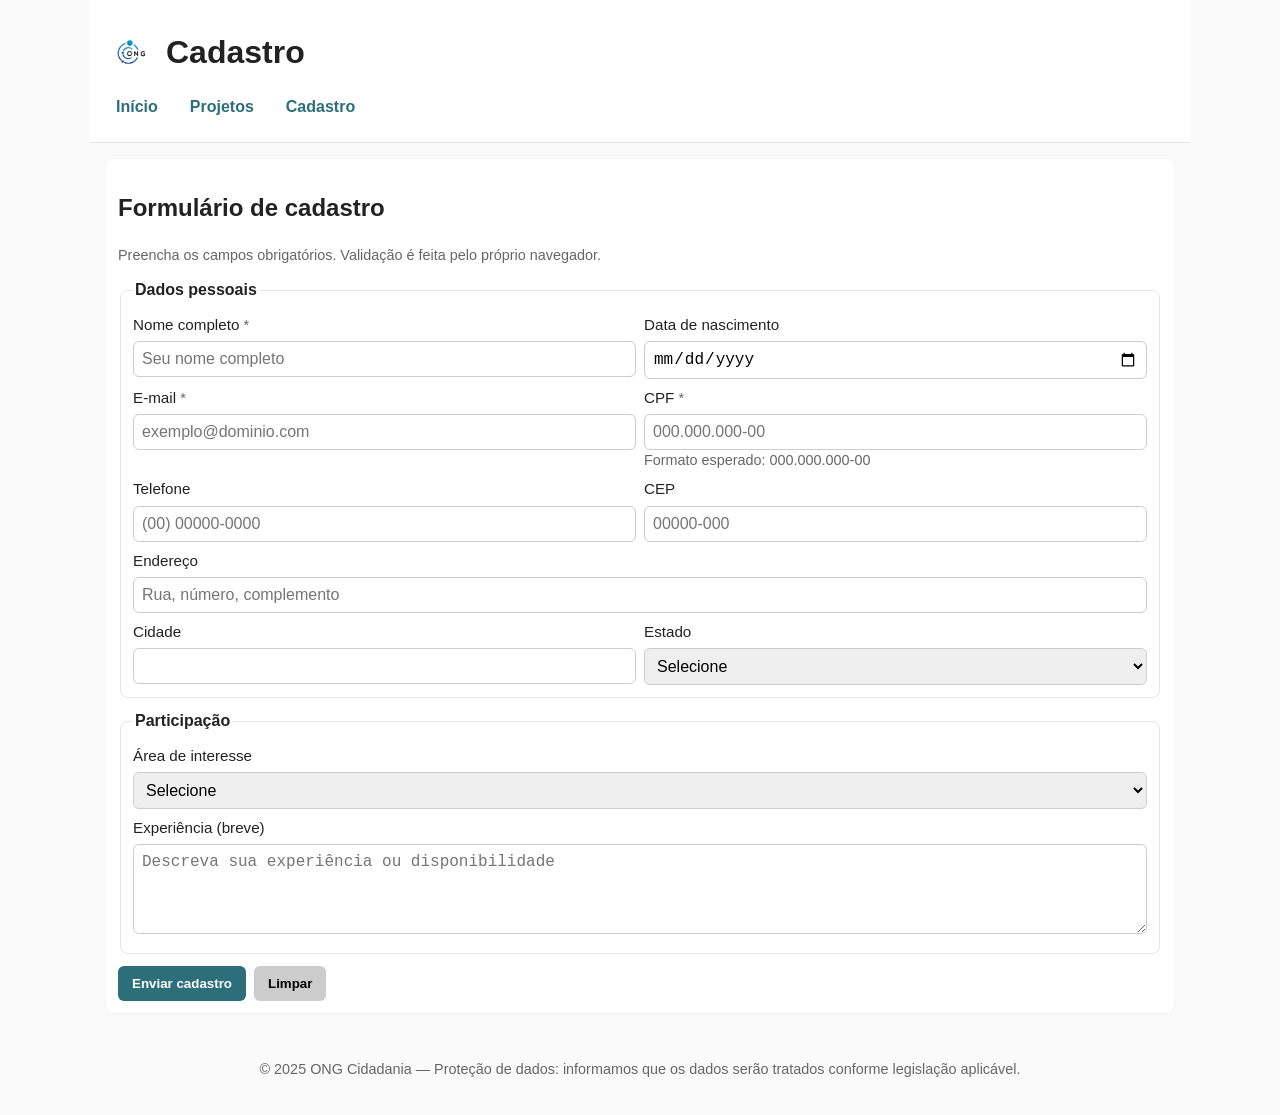
==== ong-plataforma/cadastro.html @ d7f04c78 "Add files via upload" ====
<!doctype html>
<html lang="pt-BR">

<head>
  <meta charset="utf-8">
  <meta name="viewport" content="width=device-width,initial-scale=1">
  <title>ONG Cidadania — Cadastro de Voluntário</title>
  <meta name="description" content="Formulário de cadastro para voluntariado e doadores.">
  <link rel="stylesheet" href="assets/css/style.css">
</head>

<body>
  <a class="skip-link" href="#main">Pular para o conteúdo</a>

  <header class="container">
    <div class="brand">
      <img src="assets/images/logo.png" alt="Logo da ONG Cidadania">
      <h1 style="margin:0">Cadastro</h1>
    </div>
    <nav aria-label="Menu principal">
      <ul>
        <li><a href="index.html">Início</a></li>
        <li><a href="projetos.html">Projetos</a></li>
        <li><a href="cadastro.html">Cadastro</a></li>
      </ul>
    </nav>
  </header>

  <main id="main" class="container">
    <section class="card" aria-labelledby="cad-title">
      <h2 id="cad-title">Formulário de cadastro</h2>
      <p class="small">Preencha os campos obrigatórios. Validação é feita pelo próprio navegador.</p>

      <form action="#" method="post" novalidate>
        <fieldset>
          <legend>Dados pessoais</legend>

          <div class="form-row cols-2">
            <div>
              <label for="nome">Nome completo <span class="small" aria-hidden="true">*</span></label>
              <input id="nome" name="nome" type="text" required minlength="3" placeholder="Seu nome completo">
            </div>

            <div>
              <label for="nascimento">Data de nascimento</label>
              <input id="nascimento" name="nascimento" type="date" max="2007-12-31">
            </div>
          </div>

          <div class="form-row cols-2" style="margin-top:8px">
            <div>
              <label for="email">E-mail <span class="small" aria-hidden="true">*</span></label>
              <input id="email" name="email" type="email" required placeholder="exemplo@dominio.com">
            </div>

            <div>
              <label for="cpf">CPF <span class="small" aria-hidden="true">*</span></label>
              <input id="cpf" name="cpf" type="text" required pattern="\d{3}\.\d{3}\.\d{3}\-\d{2}"
                placeholder="000.000.000-00" aria-describedby="cpf-help">
              <div id="cpf-help" class="small">Formato esperado: 000.000.000-00</div>
            </div>
          </div>

          <div class="form-row cols-2" style="margin-top:8px">
            <div>
              <label for="telefone">Telefone</label>
              <input id="telefone" name="telefone" type="tel" placeholder="(00) 00000-0000">
            </div>

            <div>
              <label for="cep">CEP</label>
              <input id="cep" name="cep" type="text" placeholder="00000-000" maxlength="9">
            </div>
          </div>

          <div style="margin-top:8px">
            <label for="endereco">Endereço</label>
            <input id="endereco" name="endereco" type="text" placeholder="Rua, número, complemento">
          </div>

          <div class="form-row cols-2" style="margin-top:8px">
            <div>
              <label for="cidade">Cidade</label>
              <input id="cidade" name="cidade" type="text">
            </div>

            <div>
              <label for="estado">Estado</label>
              <select id="estado" name="estado" aria-label="Estado">
                <option value="">Selecione</option>
                <option value="SP">Brasília</option>
                <option value="RJ">Rio de Janeiro</option>
                <option value="MG">Minas Gerais</option>
              </select>
            </div>
          </div>
        </fieldset>

        <fieldset>
          <legend>Participação</legend>
          <label for="interesse">Área de interesse</label>
          <select id="interesse" name="interesse">
            <option value="">Selecione</option>
            <option value="educacao">Educação</option>
            <option value="meio-ambiente">Meio ambiente</option>
            <option value="saude">Saúde</option>
          </select>

          <div style="margin-top:8px">
            <label for="experiencia">Experiência (breve)</label>
            <textarea id="experiencia" name="experiencia" rows="4"
              placeholder="Descreva sua experiência ou disponibilidade"></textarea>
          </div>
        </fieldset>

        <div style="display:flex;gap:8px;align-items:center">
          <button type="submit">Enviar cadastro</button>
          <button type="reset" style="background:#ccc;color:#000">Limpar</button>
        </div>
      </form>

    </section>
  </main>

  <footer class="container small">
    <p>© 2025 ONG Cidadania — Proteção de dados: informamos que os dados serão tratados conforme legislação aplicável.
    </p>
  </footer>

  <script src="assets/js/masks.js" defer></script>
  <script>
    const form = document.querySelector("form");

    form.addEventListener("submit", function (e) {
      let erros = [];

      const nome = document.getElementById("nome");
      const email = document.getElementById("email");
      const cpf = document.getElementById("cpf");

      if (nome.value.trim().length < 3) {
        erros.push("O nome deve ter pelo menos 3 caracteres.");
      }

      if (!email.value.trim()) {
        erros.push("O e-mail é obrigatório.");
      } else if (!/^[^\s@]+@[^\s@]+\.[^\s@]+$/.test(email.value.trim())) {
        erros.push("Informe um e-mail válido.");
      }

      const cpfRegex = /^\d{3}\.\d{3}\.\d{3}\-\d{2}$/;
      if (!cpf.value.trim()) {
        erros.push("O CPF é obrigatório.");
      } else if (!cpfRegex.test(cpf.value.trim())) {
        erros.push("Formato de CPF inválido. Use 000.000.000-00.");
      }

      if (erros.length > 0) {
        e.preventDefault();
        alert("Corrija os seguintes erros:\n\n" + erros.join("\n"));
      }
    });
  </script>

</body>

</html>
---- ong-plataforma/assets/css/style.css ----
/* style.css - CSS simples e responsivo (mobile-first) */

:root{
  --primary:#2c6f7b;
  --dark:#222;
  --muted:#666;
  --bg:#fafafa;
  --max-width:1100px;
  --radius:8px;
}

*{box-sizing:border-box}
html,body{margin:0;padding:0;font-family:Arial,Helvetica,sans-serif;background:var(--bg);color:var(--dark);line-height:1.4}
.container{max-width:var(--max-width);margin:0 auto;padding:16px}

/* Skip link */
.skip-link{position:absolute;left:-10000px;top:auto;width:1px;height:1px;overflow:hidden}
.skip-link:focus{position:static;width:auto;height:auto;padding:8px;background:#000;color:#fff;z-index:1000}

/* Header */
header{background:#fff;border-bottom:1px solid #e6e6e6}
.brand{display:flex;align-items:center;gap:12px;padding:12px 0}
.brand img{height:48px;width:auto;border-radius:6px}

/* Nav */
nav ul{list-style:none;padding:0;margin:0;display:flex;gap:12px}
nav a{display:inline-block;padding:8px 10px;text-decoration:none;color:var(--primary);font-weight:600}
nav a:focus, nav a:hover{background:rgba(44,111,123,0.08);border-radius:6px}

/* Hero */
.hero{display:block;padding:18px 0}
.hero figure{margin:0}
.hero img{width:100%;height:auto;border-radius:8px}

/* Grid for sections */
.grid{display:grid;gap:16px}
@media(min-width:720px){.grid-2{grid-template-columns:1fr 320px}}

/* Cards */
.card{background:#fff;padding:12px;border-radius:var(--radius);box-shadow:0 1px 3px rgba(0,0,0,0.04)}

/* Footer */
footer{padding:16px 0;margin-top:18px;font-size:0.95rem;color:var(--muted);text-align:center}

/* Forms */
form{display:block}
fieldset{border:1px solid #e6e6e6;padding:12px;border-radius:8px;margin-bottom:12px}
legend{font-weight:700}
label{display:block;margin-bottom:6px;font-size:0.95rem}
input[type="text"], input[type="email"], input[type="tel"], input[type="date"], select, textarea{
  width:100%;padding:8px;border:1px solid #ccc;border-radius:6px;font-size:1rem
}
input:focus, select:focus, textarea:focus{outline:2px solid rgba(44,111,123,0.2);border-color:var(--primary)}
.form-row{display:grid;gap:8px}
@media(min-width:720px){.form-row.cols-2{grid-template-columns:1fr 1fr}}

/* Buttons */
button{background:var(--primary);color:#fff;border:none;padding:10px 14px;border-radius:6px;cursor:pointer;font-weight:700}
button:disabled{opacity:0.6;cursor:not-allowed}

/* Small helper */
.small{font-size:0.9rem;color:var(--muted)}
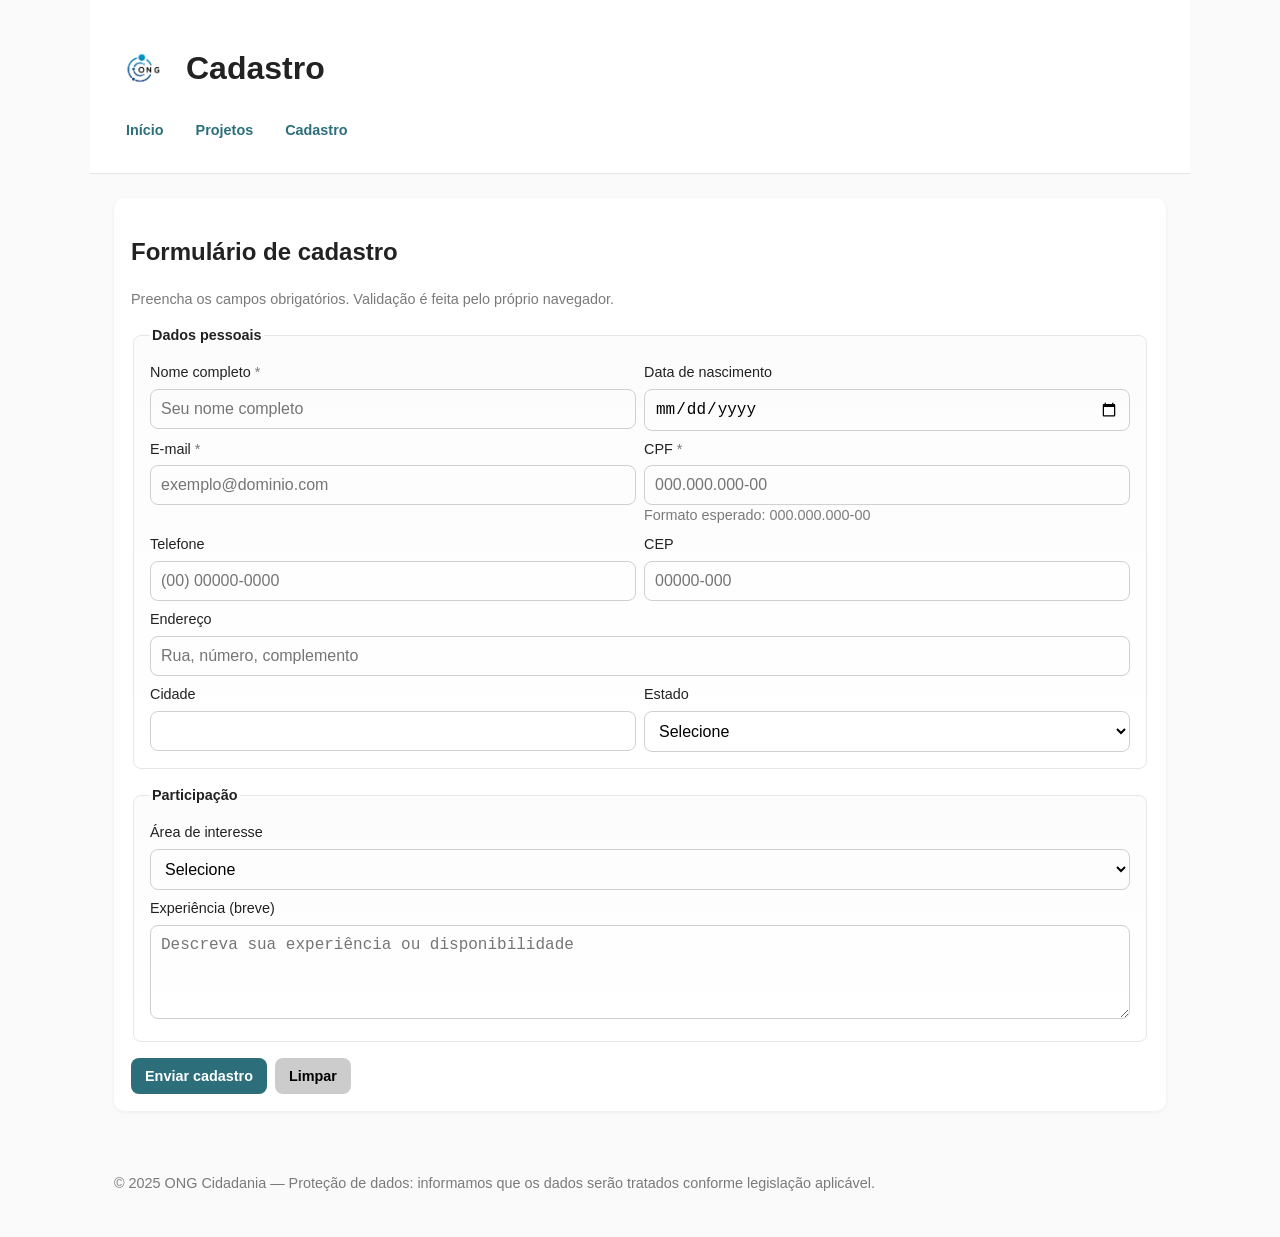
==== commit f322f75e: "Update cadastro.html" ====
--- a/ong-plataforma/cadastro.html
+++ b/ong-plataforma/cadastro.html
@@ -17,7 +17,12 @@
       <img src="assets/images/logo.png" alt="Logo da ONG Cidadania">
       <h1 style="margin:0">Cadastro</h1>
     </div>
-    <nav aria-label="Menu principal">
+
+    <button class="nav-toggle" aria-controls="main-nav" aria-expanded="false" aria-label="Abrir menu">
+      <span class="hamburger" aria-hidden="true"></span>
+    </button>
+
+    <nav id="main-nav" aria-label="Menu principal">
       <ul>
         <li><a href="index.html">Início</a></li>
         <li><a href="projetos.html">Projetos</a></li>
@@ -47,7 +52,7 @@
             </div>
           </div>
 
-          <div class="form-row cols-2" style="margin-top:8px">
+          <div class="form-row cols-2 mt-1">
             <div>
               <label for="email">E-mail <span class="small" aria-hidden="true">*</span></label>
               <input id="email" name="email" type="email" required placeholder="exemplo@dominio.com">
@@ -61,7 +66,7 @@
             </div>
           </div>
 
-          <div class="form-row cols-2" style="margin-top:8px">
+          <div class="form-row cols-2 mt-1">
             <div>
               <label for="telefone">Telefone</label>
               <input id="telefone" name="telefone" type="tel" placeholder="(00) 00000-0000">
@@ -78,7 +83,7 @@
             <input id="endereco" name="endereco" type="text" placeholder="Rua, número, complemento">
           </div>
 
-          <div class="form-row cols-2" style="margin-top:8px">
+          <div class="form-row cols-2 mt-1">
             <div>
               <label for="cidade">Cidade</label>
               <input id="cidade" name="cidade" type="text">
@@ -114,8 +119,8 @@
         </fieldset>
 
         <div style="display:flex;gap:8px;align-items:center">
-          <button type="submit">Enviar cadastro</button>
-          <button type="reset" style="background:#ccc;color:#000">Limpar</button>
+          <button class="btn btn-primary" type="submit">Enviar cadastro</button>
+          <button class="btn" type="reset" style="background:#ccc;color:#000">Limpar</button>
         </div>
       </form>
 
@@ -128,6 +133,8 @@
   </footer>
 
   <script src="assets/js/masks.js" defer></script>
+  <script src="assets/js/ui.js" defer></script>
+
   <script>
     const form = document.querySelector("form");
 
@@ -157,11 +164,20 @@
 
       if (erros.length > 0) {
         e.preventDefault();
+
+        if(nome) nome.classList.add('input-error');
+        if(email) email.classList.add('input-error');
+        if(cpf) cpf.classList.add('input-error');
         alert("Corrija os seguintes erros:\n\n" + erros.join("\n"));
+      } else {
+        
+        e.preventDefault();
+        window.uiToast('Cadastro enviado com sucesso! Obrigado.', 'success', 3000);
+        form.reset();
       }
     });
   </script>
 
 </body>
 
-</html>+</html>
--- a/ong-plataforma/assets/css/style.css
+++ b/ong-plataforma/assets/css/style.css
@@ -1,62 +1,179 @@
-/* style.css - CSS simples e responsivo (mobile-first) */
+:root{
+  --color-primary: #2c6f7b;
+  --color-primary-600: #235b61;
+  --color-secondary: #ff8a4c;
+  --color-accent: #7a5cff;
+  --color-success: #2fa35d;
+  --color-danger: #e24b4b;
+  --color-muted: #7a7a7a;
+  --color-dark: #222222;
+  --color-bg: #fafafa;
+  --color-surface: #ffffff;
+  --color-border: #e6e6e6;
 
-:root{
-  --primary:#2c6f7b;
-  --dark:#222;
-  --muted:#666;
-  --bg:#fafafa;
-  --max-width:1100px;
-  --radius:8px;
+  --font-family: "Inter", Arial, Helvetica, sans-serif;
+  --fs-xs: 0.8rem;   /* 12.8px */
+  --fs-sm: 0.9rem;   /* 14.4px */
+  --fs-base: 1rem;   /* 16px */
+  --fs-lg: 1.125rem; /* 18px */
+  --fs-xl: 1.5rem;   /* 24px */
+  --fs-xxl: 2rem;    /* 32px */
+
+  /* Espaçamento modular */
+  --space-1: 8px;
+  --space-2: 16px;
+  --space-3: 24px;
+  --space-4: 32px;
+  --space-5: 48px;
+  --space-6: 64px;
+
+  /* Layout */
+  --max-width: 1100px;
+  --radius: 10px;
+  --shadow-sm: 0 1px 4px rgba(0,0,0,0.06);
+  --shadow-md: 0 6px 18px rgba(0,0,0,0.08);
 }
 
+/* Reset minimal */
 *{box-sizing:border-box}
-html,body{margin:0;padding:0;font-family:Arial,Helvetica,sans-serif;background:var(--bg);color:var(--dark);line-height:1.4}
-.container{max-width:var(--max-width);margin:0 auto;padding:16px}
+html,body{margin:0;padding:0;font-family:var(--font-family);background:var(--color-bg);color:var(--color-dark);line-height:1.45;font-size:var(--fs-base)}
+img{max-width:100%;display:block;height:auto}
+.container{max-width:var(--max-width);margin:0 auto;padding:var(--space-2)}
 
-/* Skip link */
+/* Accessibility skip link */
 .skip-link{position:absolute;left:-10000px;top:auto;width:1px;height:1px;overflow:hidden}
-.skip-link:focus{position:static;width:auto;height:auto;padding:8px;background:#000;color:#fff;z-index:1000}
+.skip-link:focus{position:static;width:auto;height:auto;padding:8px;background:var(--color-dark);color:#fff;z-index:1000;border-radius:6px}
+
+/* Grid system - 12 col */
+.row{display:flex;flex-wrap:wrap;margin-left:-8px;margin-right:-8px}
+.col{padding-left:8px;padding-right:8px;flex:1 1 100%}
+.col-1{flex: 0 0 calc(100%/12 * 1)}
+.col-2{flex: 0 0 calc(100%/12 * 2)}
+.col-3{flex: 0 0 calc(100%/12 * 3)}
+.col-4{flex: 0 0 calc(100%/12 * 4)}
+.col-6{flex: 0 0 calc(100%/12 * 6)}
+.col-8{flex: 0 0 calc(100%/12 * 8)}
+.col-12{flex: 0 0 100%}
+
+/* Breakpoints (mín. 5) */
+@media (min-width:360px){ /* bp-1 */ }
+@media (min-width:480px){ /* bp-2 */ }
+@media (min-width:720px){ /* bp-3 */ .container{padding:var(--space-3)} }
+@media (min-width:992px){ /* bp-4 */ }
+@media (min-width:1200px){ /* bp-5 */ }
 
 /* Header */
-header{background:#fff;border-bottom:1px solid #e6e6e6}
-.brand{display:flex;align-items:center;gap:12px;padding:12px 0}
-.brand img{height:48px;width:auto;border-radius:6px}
+header{background:var(--color-surface);border-bottom:1px solid var(--color-border);position:relative}
+.brand{display:flex;align-items:center;gap:var(--space-2);padding:var(--space-2) 0}
+.brand img{height:56px;width:auto;border-radius:8px}
 
-/* Nav */
-nav ul{list-style:none;padding:0;margin:0;display:flex;gap:12px}
-nav a{display:inline-block;padding:8px 10px;text-decoration:none;color:var(--primary);font-weight:600}
-nav a:focus, nav a:hover{background:rgba(44,111,123,0.08);border-radius:6px}
+/* Navigation */
+.navbar{display:flex;align-items:center;justify-content:space-between;gap:var(--space-2)}
+nav[aria-label="Menu principal"] ul{list-style:none;padding:0;margin:0;display:flex;gap:8px;align-items:center}
+nav a{display:inline-block;padding:8px 12px;text-decoration:none;color:var(--color-primary);font-weight:700;border-radius:8px;font-size:var(--fs-sm)}
+nav a:focus, nav a:hover{background:rgba(44,111,123,0.08);outline:none}
+
+/* Dropdown */
+.nav-item{position:relative}
+.nav-item .dropdown{position:absolute;left:0;top:calc(100% + 6px);background:var(--color-surface);border:1px solid var(--color-border);border-radius:8px;padding:8px;min-width:200px;box-shadow:var(--shadow-sm);display:none;z-index:50}
+.nav-item:focus-within .dropdown,
+.nav-item:hover .dropdown{display:block}
+.dropdown a{display:block;padding:8px;border-radius:6px;color:var(--color-dark);font-weight:600}
+.dropdown a:hover{background:rgba(0,0,0,0.04)}
+
+/* Mobile menu toggle */
+.nav-toggle{display:none;background:none;border:1px solid transparent;padding:8px;border-radius:8px}
+.nav-toggle:focus{outline:2px solid rgba(44,111,123,0.18)}
+.hamburger{width:22px;height:2px;background:var(--color-dark);position:relative;border-radius:2px}
+.hamburger::before, .hamburger::after{content:"";position:absolute;left:0;width:22px;height:2px;background:var(--color-dark);border-radius:2px}
+.hamburger::before{top:-6px}
+.hamburger::after{top:6px}
+
+/* Responsive nav behavior */
+@media (max-width:719px){
+  nav[aria-label="Menu principal"] ul{flex-direction:column;gap:0;background:var(--color-surface);position:absolute;left:0;right:0;top:100%;padding:var(--space-2);display:none;border-top:1px solid var(--color-border)}
+  nav[aria-label="Menu principal"].open ul{display:flex}
+  .nav-toggle{display:block}
+  .brand img{height:48px}
+}
 
 /* Hero */
-.hero{display:block;padding:18px 0}
+.hero{display:block;padding:var(--space-3) 0}
 .hero figure{margin:0}
-.hero img{width:100%;height:auto;border-radius:8px}
-
-/* Grid for sections */
-.grid{display:grid;gap:16px}
-@media(min-width:720px){.grid-2{grid-template-columns:1fr 320px}}
+.hero img{width:100%;height:auto;border-radius:var(--radius)}
+.hero h2{font-size:var(--fs-xl);margin:var(--space-2) 0 8px}
 
 /* Cards */
-.card{background:#fff;padding:12px;border-radius:var(--radius);box-shadow:0 1px 3px rgba(0,0,0,0.04)}
+.card{background:var(--color-surface);padding:var(--space-2);border-radius:var(--radius);box-shadow:var(--shadow-sm);border:1px solid transparent}
+.card .card-title{font-size:var(--fs-lg);margin:0 0 8px}
+.card small{color:var(--color-muted)}
 
-/* Footer */
-footer{padding:16px 0;margin-top:18px;font-size:0.95rem;color:var(--muted);text-align:center}
+/* Projects card grid */
+.grid{display:grid;gap:var(--space-2)}
+@media(min-width:720px){
+  .grid-2{grid-template-columns:1fr 320px}
+}
+@media(min-width:992px){
+  .projects-grid{grid-template-columns:repeat(3, 1fr)}
+}
 
-/* Forms */
+/* Buttons */
+.btn{display:inline-flex;align-items:center;gap:8px;padding:10px 14px;border-radius:8px;border:none;font-weight:700;cursor:pointer;font-size:var(--fs-sm)}
+.btn-primary{background:var(--color-primary);color:#fff}
+.btn-secondary{background:var(--color-secondary);color:#fff}
+.btn:focus{outline:3px solid rgba(122,92,255,0.12)}
+.btn:disabled{opacity:0.5;cursor:not-allowed}
+
+/* Button states */
+.btn-primary:hover{background:var(--color-primary-600)}
+.btn-secondary:hover{filter:brightness(0.98)}
+
+/* Badge / Tag */
+.badge{display:inline-block;padding:4px 8px;border-radius:999px;font-size:var(--fs-xs);font-weight:700;background:rgba(122,92,255,0.12);color:var(--color-accent)}
+.tag{display:inline-block;padding:6px 10px;border-radius:6px;background:#f4f6fb;border:1px solid var(--color-border);font-size:var(--fs-sm)}
+
+/* Alerts / Toasts */
+.alert{padding:12px;border-radius:8px;margin-bottom:var(--space-2);font-weight:700}
+.alert-info{background:#eef8fb;color:var(--color-primary)}
+.alert-success{background:#effbf3;color:var(--color-success)}
+.alert-danger{background:#fff1f1;color:var(--color-danger)}
+.toast-area{position:fixed;right:var(--space-2);bottom:var(--space-2);z-index:200;display:flex;flex-direction:column;gap:8px}
+
+/* Modal */
+.modal-backdrop{position:fixed;inset:0;background:rgba(0,0,0,0.4);display:none;align-items:center;justify-content:center;z-index:250;padding:var(--space-3)}
+.modal{background:var(--color-surface);border-radius:12px;max-width:640px;width:100%;padding:var(--space-3);box-shadow:var(--shadow-md)}
+.modal .modal-actions{display:flex;gap:8px;justify-content:flex-end;margin-top:var(--space-2)}
+.modal-backdrop.open{display:flex}
+
+/* Forms - enhanced */
 form{display:block}
-fieldset{border:1px solid #e6e6e6;padding:12px;border-radius:8px;margin-bottom:12px}
-legend{font-weight:700}
-label{display:block;margin-bottom:6px;font-size:0.95rem}
+fieldset{border:1px solid var(--color-border);padding:var(--space-2);border-radius:8px;margin-bottom:var(--space-2);background:linear-gradient(180deg, rgba(0,0,0,0.01), transparent)}
+legend{font-weight:800;font-size:var(--fs-sm)}
+label{display:block;margin-bottom:6px;font-size:var(--fs-sm)}
 input[type="text"], input[type="email"], input[type="tel"], input[type="date"], select, textarea{
-  width:100%;padding:8px;border:1px solid #ccc;border-radius:6px;font-size:1rem
+  width:100%;padding:10px;border:1px solid #d0d0d0;border-radius:8px;font-size:var(--fs-base);background:transparent;transition:box-shadow .12s, border-color .12s
 }
-input:focus, select:focus, textarea:focus{outline:2px solid rgba(44,111,123,0.2);border-color:var(--primary)}
+input:focus, select:focus, textarea:focus{outline:none;box-shadow:0 0 0 4px rgba(44,111,123,0.06);border-color:var(--color-primary)}
 .form-row{display:grid;gap:8px}
 @media(min-width:720px){.form-row.cols-2{grid-template-columns:1fr 1fr}}
 
-/* Buttons */
-button{background:var(--primary);color:#fff;border:none;padding:10px 14px;border-radius:6px;cursor:pointer;font-weight:700}
-button:disabled{opacity:0.6;cursor:not-allowed}
+/* Validation visual */
+.input-error{border-color:var(--color-danger);box-shadow:0 0 0 4px rgba(226,75,75,0.06)}
+.input-success{border-color:var(--color-success);box-shadow:0 0 0 4px rgba(47,163,93,0.06)}
+.fielderror{color:var(--color-danger);font-size:var(--fs-xs);margin-top:6px}
 
 /* Small helper */
-.small{font-size:0.9rem;color:var(--muted)}
+.small{font-size:var(--fs-sm);color:var(--color-muted)}
+.footer{padding:var(--space-2) 0;margin-top:var(--space-3);font-size:var(--fs-sm);color:var(--color-muted);text-align:center;background:transparent}
+
+/* Utility helpers */
+.flex{display:flex;gap:8px;align-items:center}
+.center{text-align:center}
+.mt-1{margin-top:var(--space-1)}
+.mt-2{margin-top:var(--space-2)}
+.mb-1{margin-bottom:var(--space-1)}
+.hidden{display:none !important}
+
+/* Accessibility focus visible */
+:focus{outline-offset:2px}
+a:focus{outline:3px solid rgba(122,92,255,0.12);border-radius:6px}
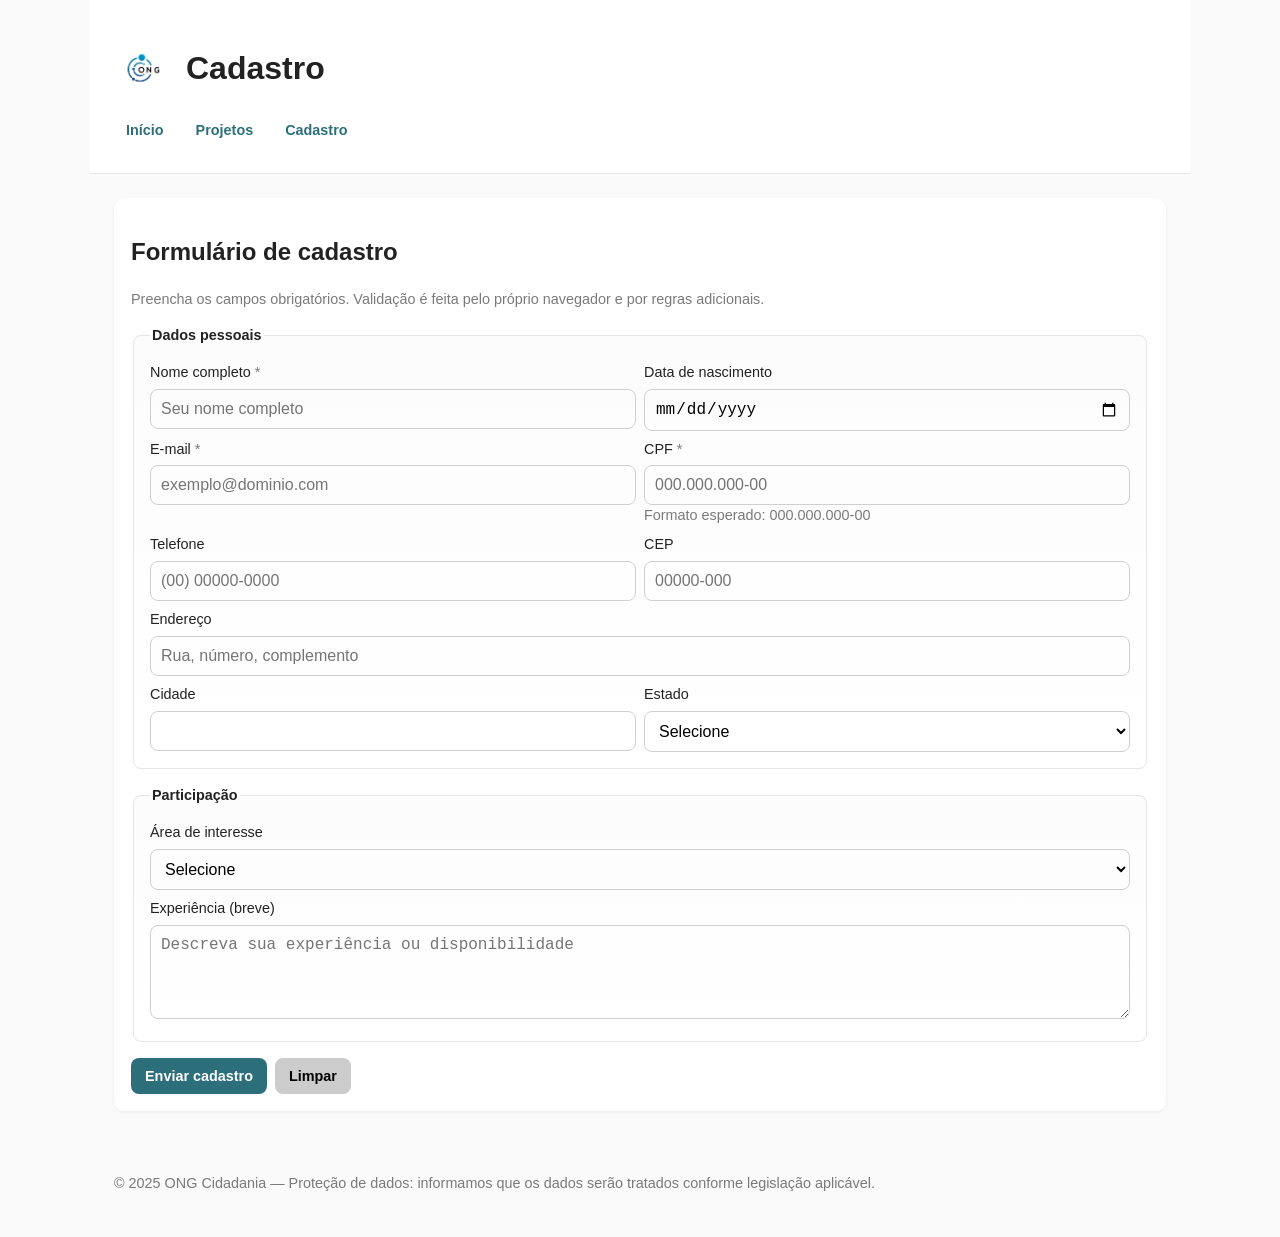
==== commit 041c057e: "Update cadastro.html" ====
--- a/ong-plataforma/cadastro.html
+++ b/ong-plataforma/cadastro.html
@@ -24,9 +24,9 @@
 
     <nav id="main-nav" aria-label="Menu principal">
       <ul>
-        <li><a href="index.html">Início</a></li>
-        <li><a href="projetos.html">Projetos</a></li>
-        <li><a href="cadastro.html">Cadastro</a></li>
+        <li><a href="index.html" data-link>Início</a></li>
+        <li><a href="projetos.html" data-link>Projetos</a></li>
+        <li><a href="cadastro.html" data-link>Cadastro</a></li>
       </ul>
     </nav>
   </header>
@@ -34,9 +34,9 @@
   <main id="main" class="container">
     <section class="card" aria-labelledby="cad-title">
       <h2 id="cad-title">Formulário de cadastro</h2>
-      <p class="small">Preencha os campos obrigatórios. Validação é feita pelo próprio navegador.</p>
+      <p class="small">Preencha os campos obrigatórios. Validação é feita pelo próprio navegador e por regras adicionais.</p>
 
-      <form action="#" method="post" novalidate>
+      <form id="cad-form" action="#" method="post" novalidate>
         <fieldset>
           <legend>Dados pessoais</legend>
 
@@ -61,7 +61,7 @@
             <div>
               <label for="cpf">CPF <span class="small" aria-hidden="true">*</span></label>
               <input id="cpf" name="cpf" type="text" required pattern="\d{3}\.\d{3}\.\d{3}\-\d{2}"
-                placeholder="000.000.000-00" aria-describedby="cpf-help">
+                placeholder="000.000.000-00" aria-describedby="cpf-help" maxlength="14">
               <div id="cpf-help" class="small">Formato esperado: 000.000.000-00</div>
             </div>
           </div>
@@ -69,7 +69,7 @@
           <div class="form-row cols-2 mt-1">
             <div>
               <label for="telefone">Telefone</label>
-              <input id="telefone" name="telefone" type="tel" placeholder="(00) 00000-0000">
+              <input id="telefone" name="telefone" type="tel" placeholder="(00) 00000-0000" maxlength="15">
             </div>
 
             <div>
@@ -93,7 +93,7 @@
               <label for="estado">Estado</label>
               <select id="estado" name="estado" aria-label="Estado">
                 <option value="">Selecione</option>
-                <option value="SP">Brasília</option>
+                <option value="DF">Brasília</option>
                 <option value="RJ">Rio de Janeiro</option>
                 <option value="MG">Minas Gerais</option>
               </select>
@@ -134,50 +134,7 @@
 
   <script src="assets/js/masks.js" defer></script>
   <script src="assets/js/ui.js" defer></script>
-
-  <script>
-    const form = document.querySelector("form");
-
-    form.addEventListener("submit", function (e) {
-      let erros = [];
-
-      const nome = document.getElementById("nome");
-      const email = document.getElementById("email");
-      const cpf = document.getElementById("cpf");
-
-      if (nome.value.trim().length < 3) {
-        erros.push("O nome deve ter pelo menos 3 caracteres.");
-      }
-
-      if (!email.value.trim()) {
-        erros.push("O e-mail é obrigatório.");
-      } else if (!/^[^\s@]+@[^\s@]+\.[^\s@]+$/.test(email.value.trim())) {
-        erros.push("Informe um e-mail válido.");
-      }
-
-      const cpfRegex = /^\d{3}\.\d{3}\.\d{3}\-\d{2}$/;
-      if (!cpf.value.trim()) {
-        erros.push("O CPF é obrigatório.");
-      } else if (!cpfRegex.test(cpf.value.trim())) {
-        erros.push("Formato de CPF inválido. Use 000.000.000-00.");
-      }
-
-      if (erros.length > 0) {
-        e.preventDefault();
-
-        if(nome) nome.classList.add('input-error');
-        if(email) email.classList.add('input-error');
-        if(cpf) cpf.classList.add('input-error');
-        alert("Corrija os seguintes erros:\n\n" + erros.join("\n"));
-      } else {
-        
-        e.preventDefault();
-        window.uiToast('Cadastro enviado com sucesso! Obrigado.', 'success', 3000);
-        form.reset();
-      }
-    });
-  </script>
-
+  <script src="assets/js/app.js" defer></script>
 </body>
 
 </html>
